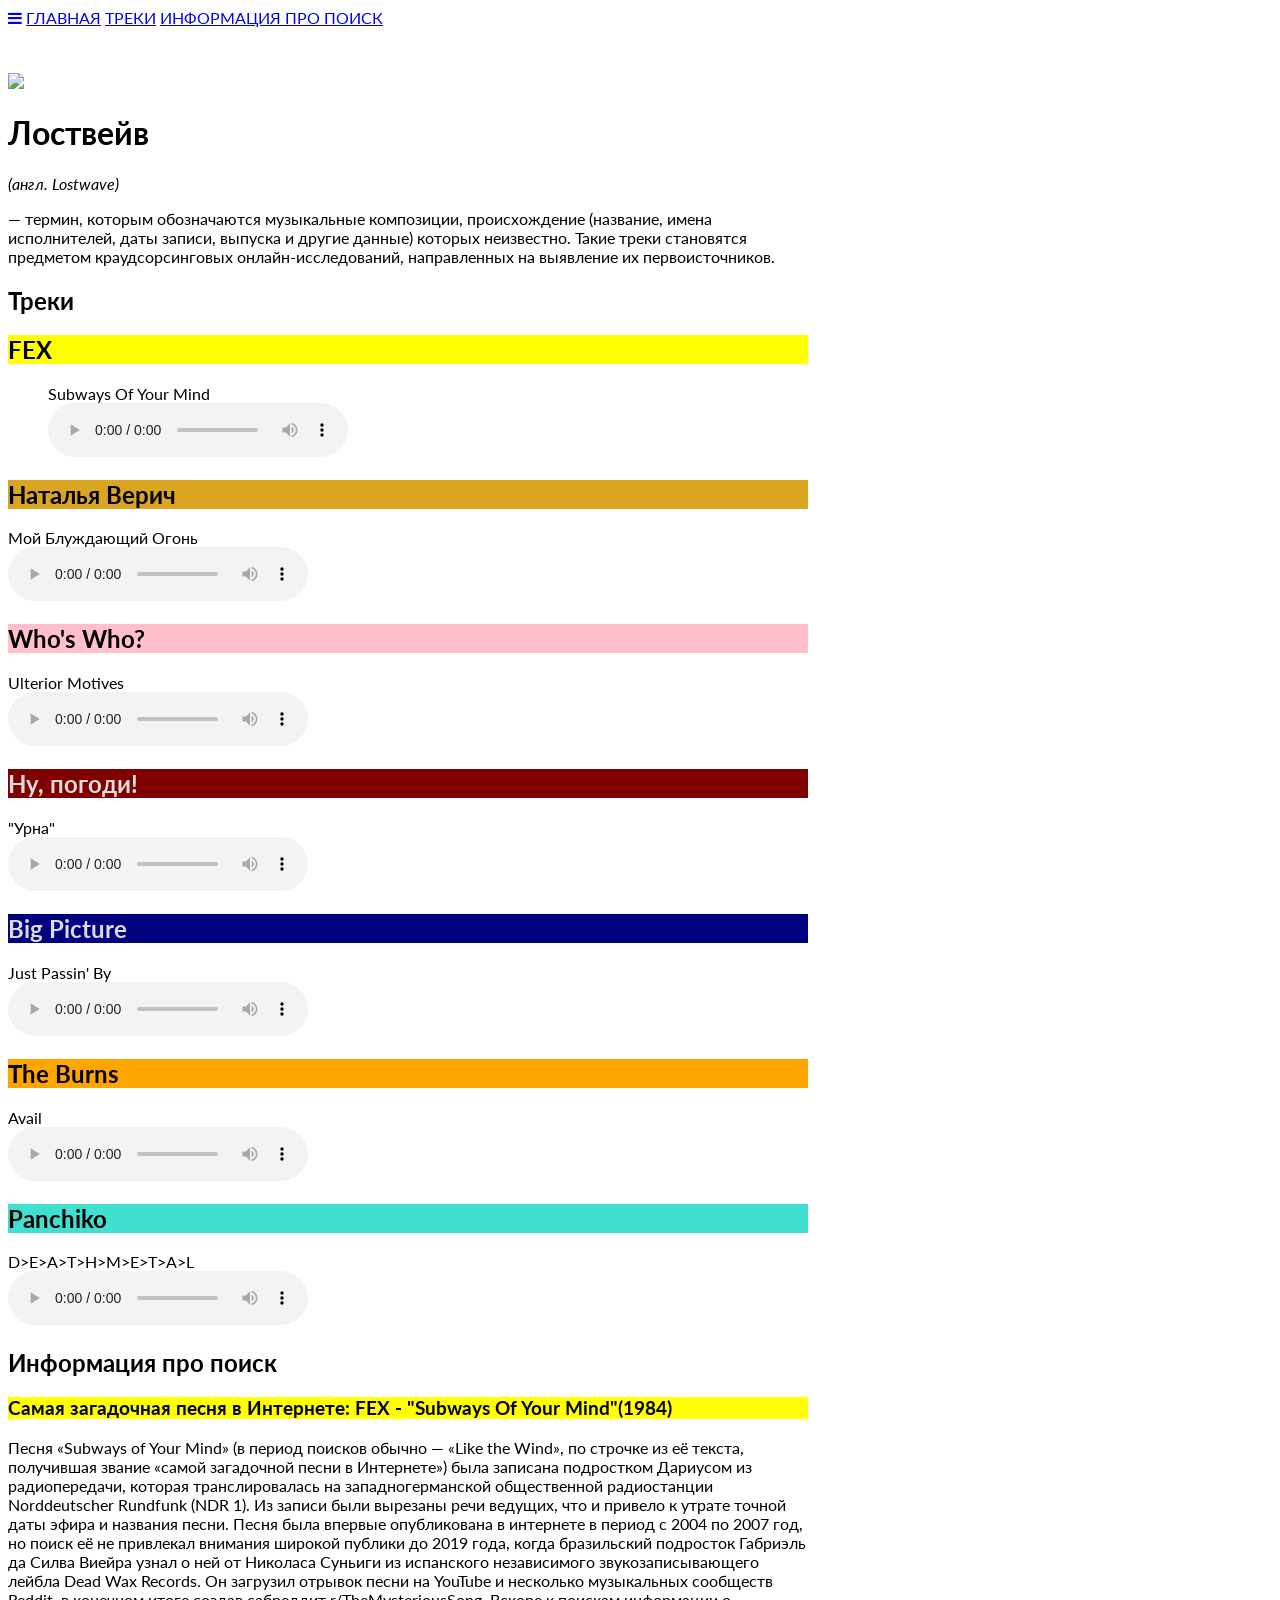
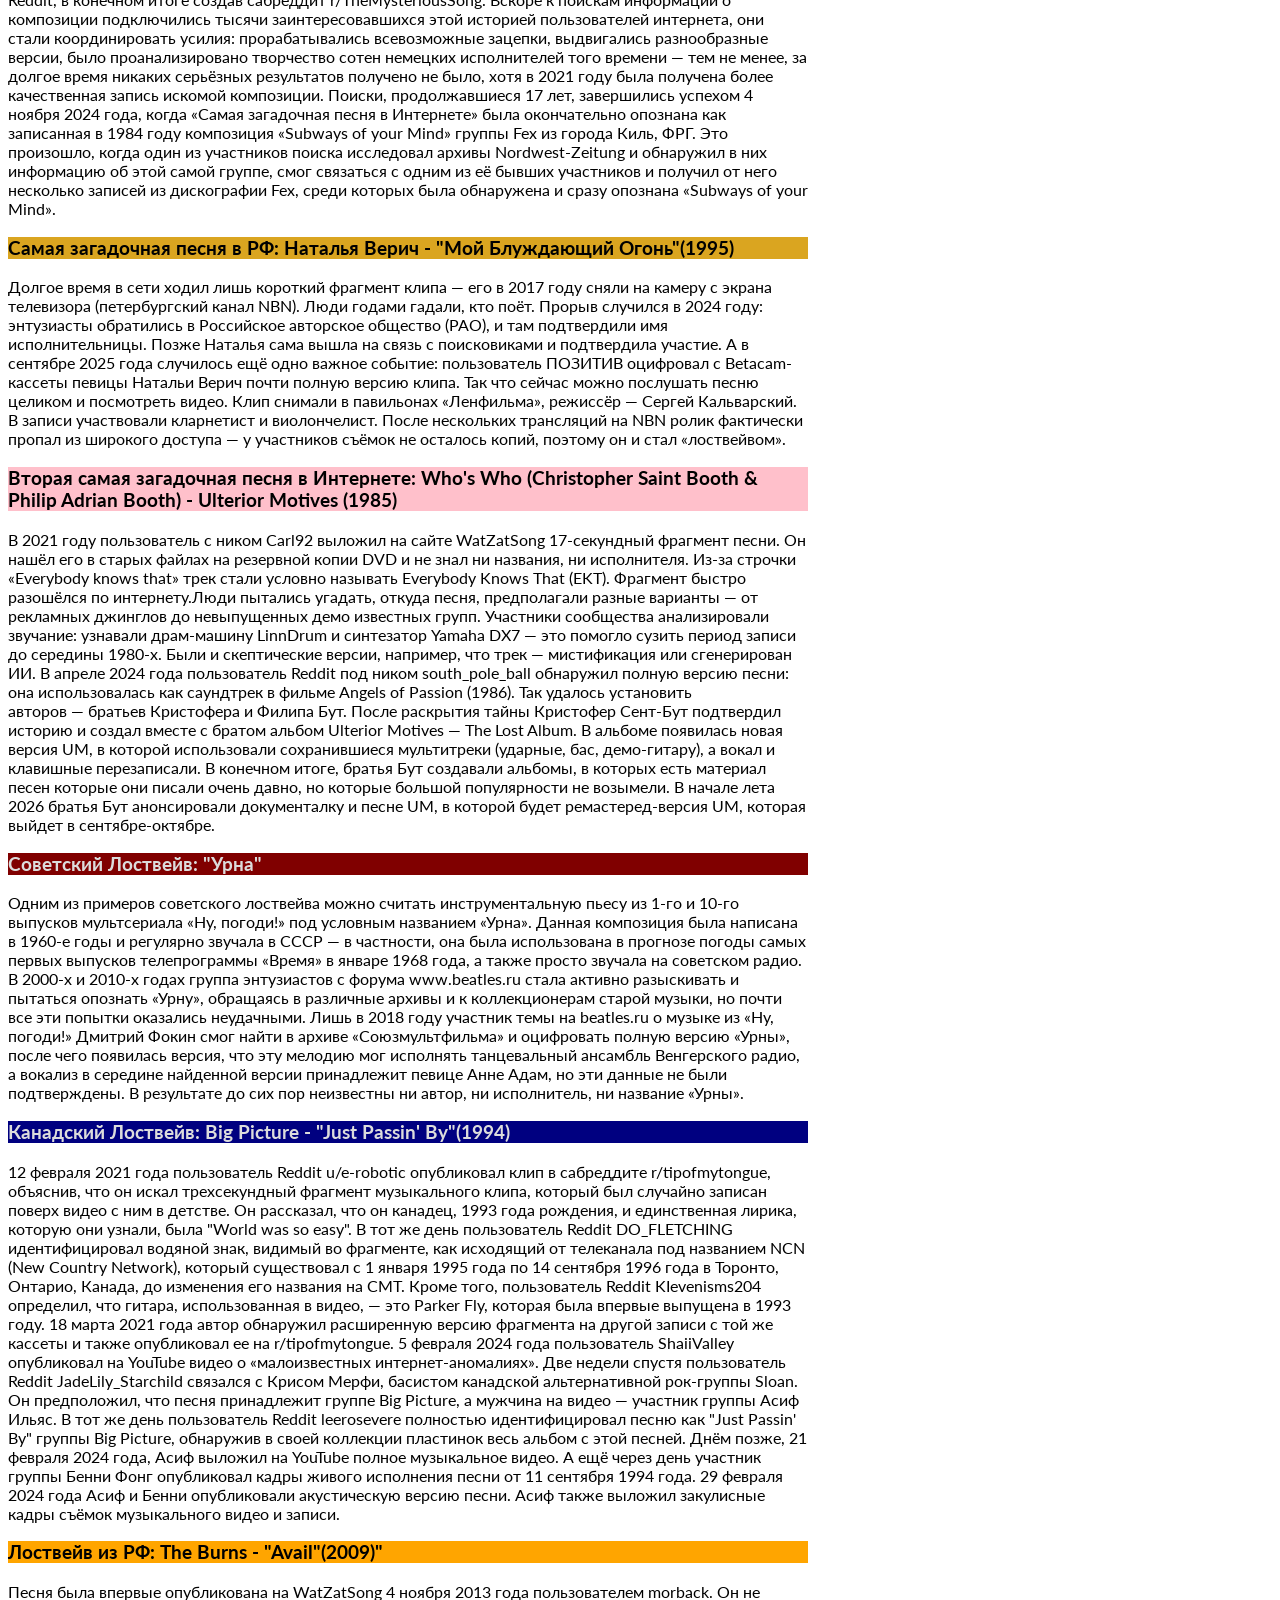
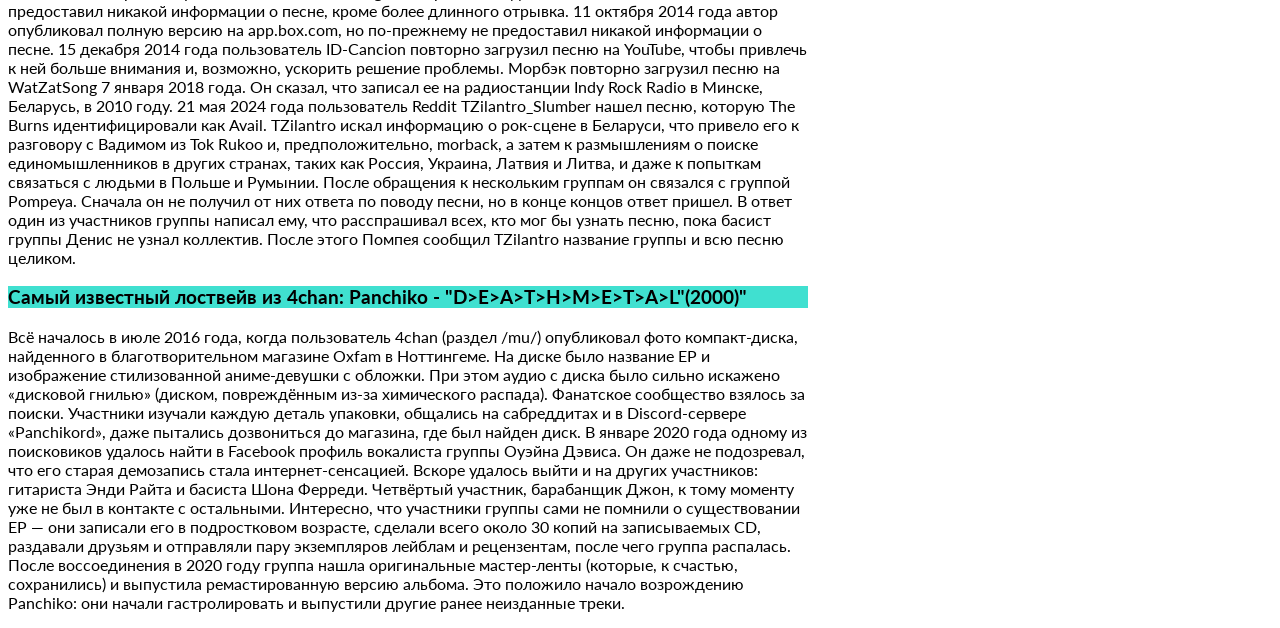
==== index.html @ 4c86cbd4 "add file index.html" ====
<!DOCTYPE html>
<html>

<head>
    <title>Бенд</title>
    <meta charset="UTF-8">
    <meta name="viewport" content="width=device-width, initial-scale=1">
    <meta name="Description" content="Бесплантый шаблон для сайта 'Бенд' — schoolsw3.com">
    <meta name="Keywords"
        content="HTML,CSS,JavaScript,SQL,PHP,jQuery,XML,DOM,Bootstrap,Web,SW3CSS,W3C,Python,веб,учебники,веб-разработка,разработка,тестирование,учебное пособие,программирование,обучение,тренировка,учебник,викторина,примеры,занятия,уроки,справочник,образцы,упражнения,исходники,исходный код,цвет,демо,советы">
    <link rel="stylesheet" href="https://www.schoolsw3.com/sw3css/4/sw3.css">
    <link rel="stylesheet" href="https://fonts.googleapis.com/css?family=Lato">
    <link rel="stylesheet" href="https://cdnjs.cloudflare.com/ajax/libs/font-awesome/4.7.0/css/font-awesome.min.css">


    <style>
        body {
            font-family: "Lato", sans-serif
        }

        .mySlides {
            display: none
        }

          #fex {
            background-color: yellow;
        }

        #nv {
            background-color: goldenrod;
        }

        #wsw {
            background-color: pink;
        }

        #np {
            background-color: maroon;
            color: gainsboro;
        }

        #bp {
            background-color: navy;
            color: gainsboro;
        }

        #tb {
            background-color: orange;
        }

        #panchiko {
            background-color: turquoise;
        }
    </style>
</head>

<body>

    <!-- Навигационная панель -->
    <div class="sw3-top">
        <div class="sw3-bar sw3-black sw3-card">
            <a class="sw3-bar-item sw3-button sw3-padding-large sw3-hide-medium sw3-hide-large sw3-right"
                href="javascript:void(0)" onclick="myFunction()" title="Toggle Navigation Menu"><i
                    class="fa fa-bars"></i></a>
            <a href="#lostwave" class="sw3-bar-item sw3-button sw3-padding-large">ГЛАВНАЯ</a>
            <a href="#tracks" class="sw3-bar-item sw3-button sw3-padding-large sw3-hide-small">ТРЕКИ</a>
            <a href="#famous_examples" class="sw3-bar-item sw3-button sw3-padding-large sw3-hide-small">ИНФОРМАЦИЯ
                ПРО ПОИСК</a>
        </div>
    </div>


    <!-- Содержимое страницы -->
    <div class="sw3-content" style="max-width:2000px;margin-top:46px">

        <!-- Автоматическое Слайд-Шоу -->
        <div class="mySlides sw3-display-container sw3-center">
            <img src="lostwavepic.jpg" style="width:100%">
            <div class="sw3-display-bottommiddle sw3-container sw3-text-white sw3-padding-32 sw3-hide-small">
            </div>
        </div>
        <div class="mySlides sw3-display-container sw3-center">
            <img src="lostwavepic1.png" style="width:100%">
            <div class="sw3-display-bottommiddle sw3-container sw3-text-white sw3-padding-32 sw3-hide-small">
            </div>
        </div>
        <div class="mySlides sw3-display-container sw3-center">
            <img src="lostwavepic2.jpg" style="width:100%">
            <div class="sw3-display-bottommiddle sw3-container sw3-text-white sw3-padding-32 sw3-hide-small">
            </div>
        </div>

        <!-- Раздел БАНД -->
        <div class="sw3-container sw3-content sw3-center sw3-padding-64" style="max-width:800px" id="lostwave">
            <h1 class="sw3-wide">Лоствейв</h1>
            <p class="sw3-opacity"><i>(англ. Lostwave)</i></p>
            <p class="sw3-justify">— термин, которым обозначаются музыкальные композиции, происхождение (название,
                имена исполнителей, даты записи, выпуска и другие данные) которых неизвестно. Такие треки становятся
                предметом краудсорсинговых онлайн-исследований, направленных на выявление их первоисточников.</p>


            <h2 id="tracks">Треки</h2>
            <h2 id="fex">FEX</h2>

            <figure>
                <figcaption>Subways Of Your Mind</figcaption>
                <audio controls src="Fex_Subways_Of_Your_Mind.mp3"></audio>
            </figure>

            <h2 id="nv">Наталья Верич</h2>

            <figure2>
                <figcaption>Мой Блуждающий Огонь</figcaption>
                <audio controls src="nataliya_verich_mbo.mp3"></audio>
            </figure2>

            <h2 id="wsw">Who's Who?</h2>


            <figure5>
                <figcaption>Ulterior Motives</figcaption>
                <audio controls src="wsw_ulterior_motives.mp3"></audio>
            </figure5>

            <h2 id="np">Ну, погоди!</h2>

            <figure5>
                <figcaption>"Урна"</figcaption>
                <audio controls src="urna_nu_pugodi.mp3"></audio>
            </figure5>

            <h2 id="bp">Big Picture</h2>

            <figure5>
                <figcaption>Just Passin' By</figcaption>
                <audio controls src="big_picture_just_passin_by.mp3"></audio>
            </figure5>

            <h2 id="tb">The Burns</h2>

            <figure5>
                <figcaption>Avail</figcaption>
                <audio controls src="the_burns_avail.mp3"></audio>
            </figure5>

            <h2 id="panchiko">Panchiko</h2>

            <figure5>
                <figcaption>D>E>A>T>H>M>E>T>A>L</figcaption>
                <audio controls src="panchiko_deathmetal.mp3"></audio>
            </figure5>


            <h2 id="famous_examples">Информация про поиск</h2>
            <h3 id="fex">Самая загадочная песня в Интернете: FEX - "Subways Of Your Mind"(1984)</h3>
            <p>Песня «Subways of Your Mind» (в период поисков обычно — «Like the Wind», по строчке из её текста,
                получившая звание «самой загадочной песни в Интернете») была записана подростком Дариусом из
                радиопередачи, которая транслировалась на западногерманской общественной радиостанции Norddeutscher
                Rundfunk (NDR 1). Из записи были вырезаны речи ведущих, что и привело к утрате точной даты эфира и
                названия
                песни.

                Песня была впервые опубликована в интернете в период с 2004 по 2007 год, но поиск её не привлекал
                внимания
                широкой публики до 2019 года, когда бразильский подросток Габриэль да Силва Виейра узнал о ней от
                Николаса
                Суньиги из испанского независимого звукозаписывающего лейбла Dead Wax Records. Он загрузил отрывок песни
                на
                YouTube и несколько музыкальных сообществ Reddit, в конечном итоге создав сабреддит r/TheMysteriousSong.
                Вскоре к поискам информации о композиции подключились тысячи заинтересовавшихся этой историей
                пользователей
                интернета, они стали координировать усилия: прорабатывались всевозможные зацепки, выдвигались
                разнообразные
                версии, было проанализировано творчество сотен немецких исполнителей того времени — тем не менее, за
                долгое
                время никаких серьёзных результатов получено не было, хотя в 2021 году была получена более качественная
                запись искомой композиции.

                Поиски, продолжавшиеся 17 лет, завершились успехом 4 ноября 2024 года, когда «Самая загадочная песня в
                Интернете» была окончательно опознана как записанная в 1984 году композиция «Subways of your Mind»
                группы
                Fex из города Киль, ФРГ. Это произошло, когда один из участников поиска исследовал архивы
                Nordwest-Zeitung и обнаружил в них информацию об этой самой группе, смог связаться с одним из её бывших
                участников и получил от него несколько записей из дискографии Fex, среди которых была обнаружена и сразу
                опознана «Subways of your Mind».</p>

            <h3 id="nv">Самая загадочная песня в РФ: Наталья Верич - "Мой Блуждающий Огонь"(1995)</h3>
            <p>Долгое время в сети ходил лишь короткий фрагмент клипа — его в 2017 году сняли на камеру с экрана
                телевизора
                (петербургский канал NBN). Люди годами гадали, кто поёт. Прорыв случился в 2024 году: энтузиасты
                обратились
                в Российское авторское общество (РАО), и там подтвердили имя исполнительницы. Позже Наталья сама вышла
                на
                связь с поисковиками и подтвердила участие.

                А в сентябре 2025 года случилось ещё одно важное событие: пользователь ПОЗИТИВ оцифровал с
                Betacam-кассеты
                певицы Натальи Верич почти
                полную версию клипа. Так что сейчас можно послушать песню целиком и посмотреть видео.

                Клип снимали в павильонах «Ленфильма», режиссёр — Сергей Кальварский. В записи участвовали кларнетист и
                виолончелист. После нескольких трансляций на NBN ролик фактически пропал из широкого доступа — у
                участников
                съёмок не осталось копий, поэтому он и стал «лоствейвом».</p>

            <h3 id="wsw">Вторая самая загадочная песня в Интернете: Who's Who (Christopher Saint Booth & Philip
                Adrian
                Booth) - Ulterior Motives (1985)</h3>
            <p> В 2021 году пользователь с ником Carl92 выложил на сайте WatZatSong 17‑секундный фрагмент песни. Он
                нашёл
                его в старых файлах на резервной копии DVD и не знал ни названия, ни исполнителя. Из‑за строчки
                «Everybody
                knows that» трек стали условно называть Everybody Knows That (EKT).
                Фрагмент быстро разошёлся по интернету.Люди пытались угадать, откуда песня, предполагали разные
                варианты — от рекламных джинглов до невыпущенных демо известных групп.
                Участники сообщества анализировали звучание: узнавали драм‑машину LinnDrum и синтезатор Yamaha DX7 — это
                помогло сузить период записи до середины 1980‑х. Были и скептические версии, например, что
                трек — мистификация или сгенерирован ИИ.
                В апреле 2024 года пользователь Reddit под ником south_pole_ball обнаружил полную версию песни: она
                использовалась как саундтрек в фильме Angels of Passion (1986). Так удалось установить
                авторов — братьев Кристофера и Филипа Бут.
                После раскрытия тайны Кристофер Сент‑Бут подтвердил историю и создал вместе с братом альбом Ulterior
                Motives — The Lost Album. В альбоме появилась новая версия UM, в которой использовали сохранившиеся
                мультитреки (ударные, бас, демо‑гитару),
                а вокал и клавишные перезаписали.
                В конечном итоге, братья Бут создавали альбомы, в которых есть материал песен которые они писали очень
                давно, но которые большой популярности не возымели.
                В начале лета 2026 братья Бут анонсировали документалку и песне UM, в которой будет ремастеред-версия
                UM,
                которая выйдет в сентябре-октябре.</p>

            <h3 id="np">Советский Лоствейв: "Урна"</h3>
            <p>Одним из примеров советского лоствейва можно считать инструментальную пьесу из 1-го и 10-го выпусков
                мультсериала «Ну, погоди!» под условным названием «Урна».

                Данная композиция была написана в 1960-е годы и регулярно звучала в СССР — в частности, она была
                использована в прогнозе погоды самых первых выпусков телепрограммы «Время» в январе 1968 года, а также
                просто звучала на советском радио. В 2000-х и 2010-х годах группа энтузиастов с форума www.beatles.ru
                стала
                активно разыскивать и пытаться опознать «Урну», обращаясь в различные архивы и к коллекционерам старой
                музыки, но почти все эти попытки оказались неудачными.

                Лишь в 2018 году участник темы на beatles.ru о музыке из «Ну, погоди!» Дмитрий Фокин смог найти в архиве
                «Союзмультфильма» и оцифровать полную версию «Урны», после чего появилась версия, что эту мелодию мог
                исполнять танцевальный ансамбль Венгерского радио, а вокализ в середине найденной версии принадлежит
                певице
                Анне Адам, но эти данные не были подтверждены. В результате до сих пор неизвестны ни автор, ни
                исполнитель,
                ни название «Урны».</p>

            <h3 id="bp">Канадский Лоствейв: Big Picture - "Just Passin' By"(1994)</h3>
            <p>12 февраля 2021 года пользователь Reddit u/e-robotic опубликовал клип в сабреддите r/tipofmytongue,
                объяснив, что он искал трехсекундный фрагмент музыкального клипа, который был случайно записан поверх
                видео
                с ним в детстве. Он рассказал, что он канадец, 1993 года рождения, и единственная лирика, которую они
                узнали, была "World was so easy".

                В тот же день пользователь Reddit DO_FLETCHING идентифицировал водяной знак, видимый во фрагменте, как
                исходящий от телеканала под названием NCN (New Country Network), который существовал с 1 января 1995
                года по
                14 сентября 1996 года в Торонто, Онтарио, Канада, до изменения его названия на CMT.

                Кроме того, пользователь Reddit KIevenisms204 определил, что гитара, использованная в видео, — это
                Parker
                Fly, которая была впервые выпущена в 1993 году.

                18 марта 2021 года автор обнаружил расширенную версию фрагмента на другой записи с той же кассеты и
                также
                опубликовал ее на r/tipofmytongue.

                5 февраля 2024 года пользователь ShaiiValley опубликовал на YouTube видео о «малоизвестных
                интернет-аномалиях». Две недели спустя пользователь Reddit JadeLily_Starchild связался с Крисом Мерфи,
                басистом канадской альтернативной рок-группы Sloan. Он предположил, что песня принадлежит группе Big
                Picture, а мужчина на видео — участник группы Асиф Ильяс.

                В тот же день пользователь Reddit leerosevere полностью идентифицировал песню как "Just Passin' By"
                группы
                Big Picture, обнаружив в своей коллекции пластинок весь альбом с этой песней.

                Днём позже, 21 февраля 2024 года, Асиф выложил на YouTube полное музыкальное видео. А ещё через день
                участник группы Бенни Фонг опубликовал кадры живого исполнения песни от 11 сентября 1994 года.

                29 февраля 2024 года Асиф и Бенни опубликовали акустическую версию песни. Асиф также выложил закулисные
                кадры съёмок музыкального видео и записи.</p>

            <h3 id="tb">Лоствейв из РФ: The Burns - "Avail"(2009)"</h3>
            <p>Песня была впервые опубликована на WatZatSong 4 ноября 2013 года пользователем morback. Он не предоставил
                никакой информации о песне, кроме более длинного отрывка.

                11 октября 2014 года автор опубликовал полную версию на app.box.com, но по-прежнему не предоставил
                никакой
                информации о песне.

                15 декабря 2014 года пользователь ID-Cancion повторно загрузил песню на YouTube, чтобы привлечь к ней
                больше
                внимания и, возможно, ускорить решение проблемы.

                Морбэк повторно загрузил песню на WatZatSong 7 января 2018 года. Он сказал, что записал ее на
                радиостанции
                Indy Rock Radio в Минске, Беларусь, в 2010 году.

                21 мая 2024 года пользователь Reddit TZilantro_Slumber нашел песню, которую The Burns идентифицировали
                как
                Avail. TZilantro искал информацию о рок-сцене в Беларуси, что привело его к разговору с Вадимом из Tok
                Rukoo
                и, предположительно, morback, а затем к размышлениям о поиске единомышленников в других странах, таких
                как
                Россия, Украина, Латвия и Литва, и даже к попыткам связаться с людьми в Польше и Румынии.

                После обращения к нескольким группам он связался с группой Pompeya. Сначала он не получил от них ответа
                по
                поводу песни, но в конце концов ответ пришел. В ответ один из участников группы написал ему, что
                расспрашивал всех, кто мог бы узнать песню, пока басист группы Денис не узнал коллектив. После этого
                Помпея
                сообщил TZilantro название группы и всю песню целиком.</p>

            <h3 id="panchiko">Самый известный лоствейв из 4chan: Panchiko - "D>E>A>T>H>M>E>T>A>L"(2000)"</h3>
            <p>Всё началось в июле 2016 года, когда пользователь 4chan (раздел /mu/) опубликовал фото компакт-диска,
                найденного в благотворительном магазине Oxfam в Ноттингеме. На диске было название EP и изображение
                стилизованной аниме-девушки с обложки. При этом аудио с диска было сильно искажено «дисковой гнилью»
                (диском, повреждённым из-за химического распада).

                Фанатское сообщество взялось за поиски. Участники изучали каждую деталь упаковки, общались на
                сабреддитах и
                в Discord-сервере «Panchikord», даже пытались дозвониться до магазина, где был найден диск.

                В январе 2020 года одному из поисковиков удалось найти в Facebook профиль вокалиста группы Оуэйна
                Дэвиса. Он
                даже не подозревал, что его старая демозапись стала интернет-сенсацией. Вскоре удалось выйти и на других
                участников: гитариста Энди Райта и басиста Шона Ферреди. Четвёртый участник, барабанщик Джон, к тому
                моменту
                уже не был в контакте с остальными.

                Интересно, что участники группы сами не помнили о существовании EP — они записали его в подростковом
                возрасте, сделали всего около 30 копий на записываемых CD, раздавали друзьям и отправляли пару
                экземпляров
                лейблам и рецензентам, после чего группа распалась.

                После воссоединения в 2020 году группа нашла оригинальные мастер-ленты (которые, к счастью, сохранились)
                и
                выпустила ремастированную версию альбома. Это положило начало возрождению Panchiko: они начали
                гастролировать и выпустили другие ранее неизданные треки.
            </p>
        </div>
    </div>

    <script>
        // Автоматическое слайд-шоу - изменение изображения каждые 4 секунды
        var myIndex = 0;
        carousel();

        function carousel() {
            var i;
            var x = document.getElementsByClassName("mySlides");
            for (i = 0; i < x.length; i++) {
                x[i].style.display = "none";
            }
            myIndex++;
            if (myIndex > x.length) { myIndex = 1 }
            x[myIndex - 1].style.display = "block";
            setTimeout(carousel, 4000);
        }

        // Используется для переключения меню на маленьких экранах при нажатии на кнопку меню
        function myFunction() {
            var x = document.getElementById("navDemo");
            if (x.className.indexOf("sw3-show") == -1) {
                x.className += " sw3-show";
            } else {
                x.className = x.className.replace(" sw3-show", "");
            }
        }

        // Когда пользователь нажимает в любом месте за пределами модального, закройте его
        var modal = document.getElementById('ticketModal');
        window.onclick = function (event) {
            if (event.target == modal) {
                modal.style.display = "none";
            }
        }

    </script>

</body>

</html>
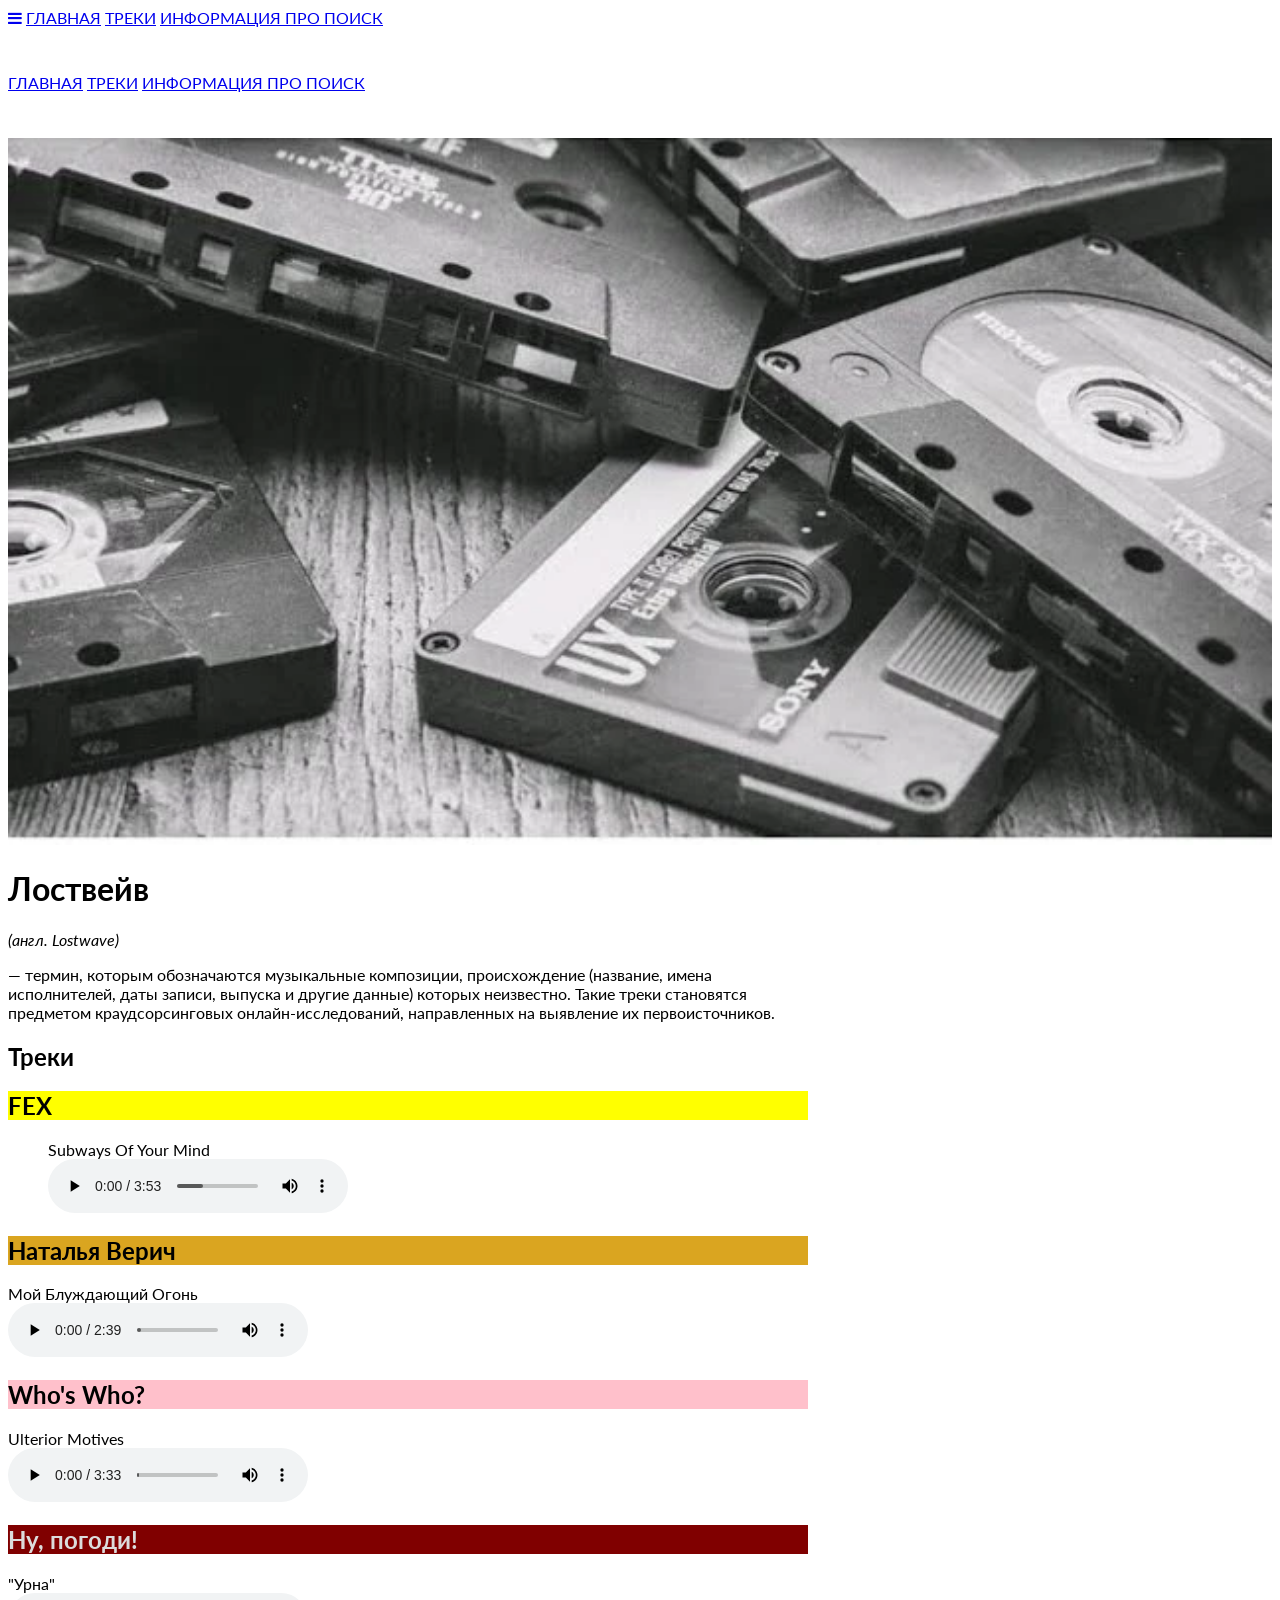
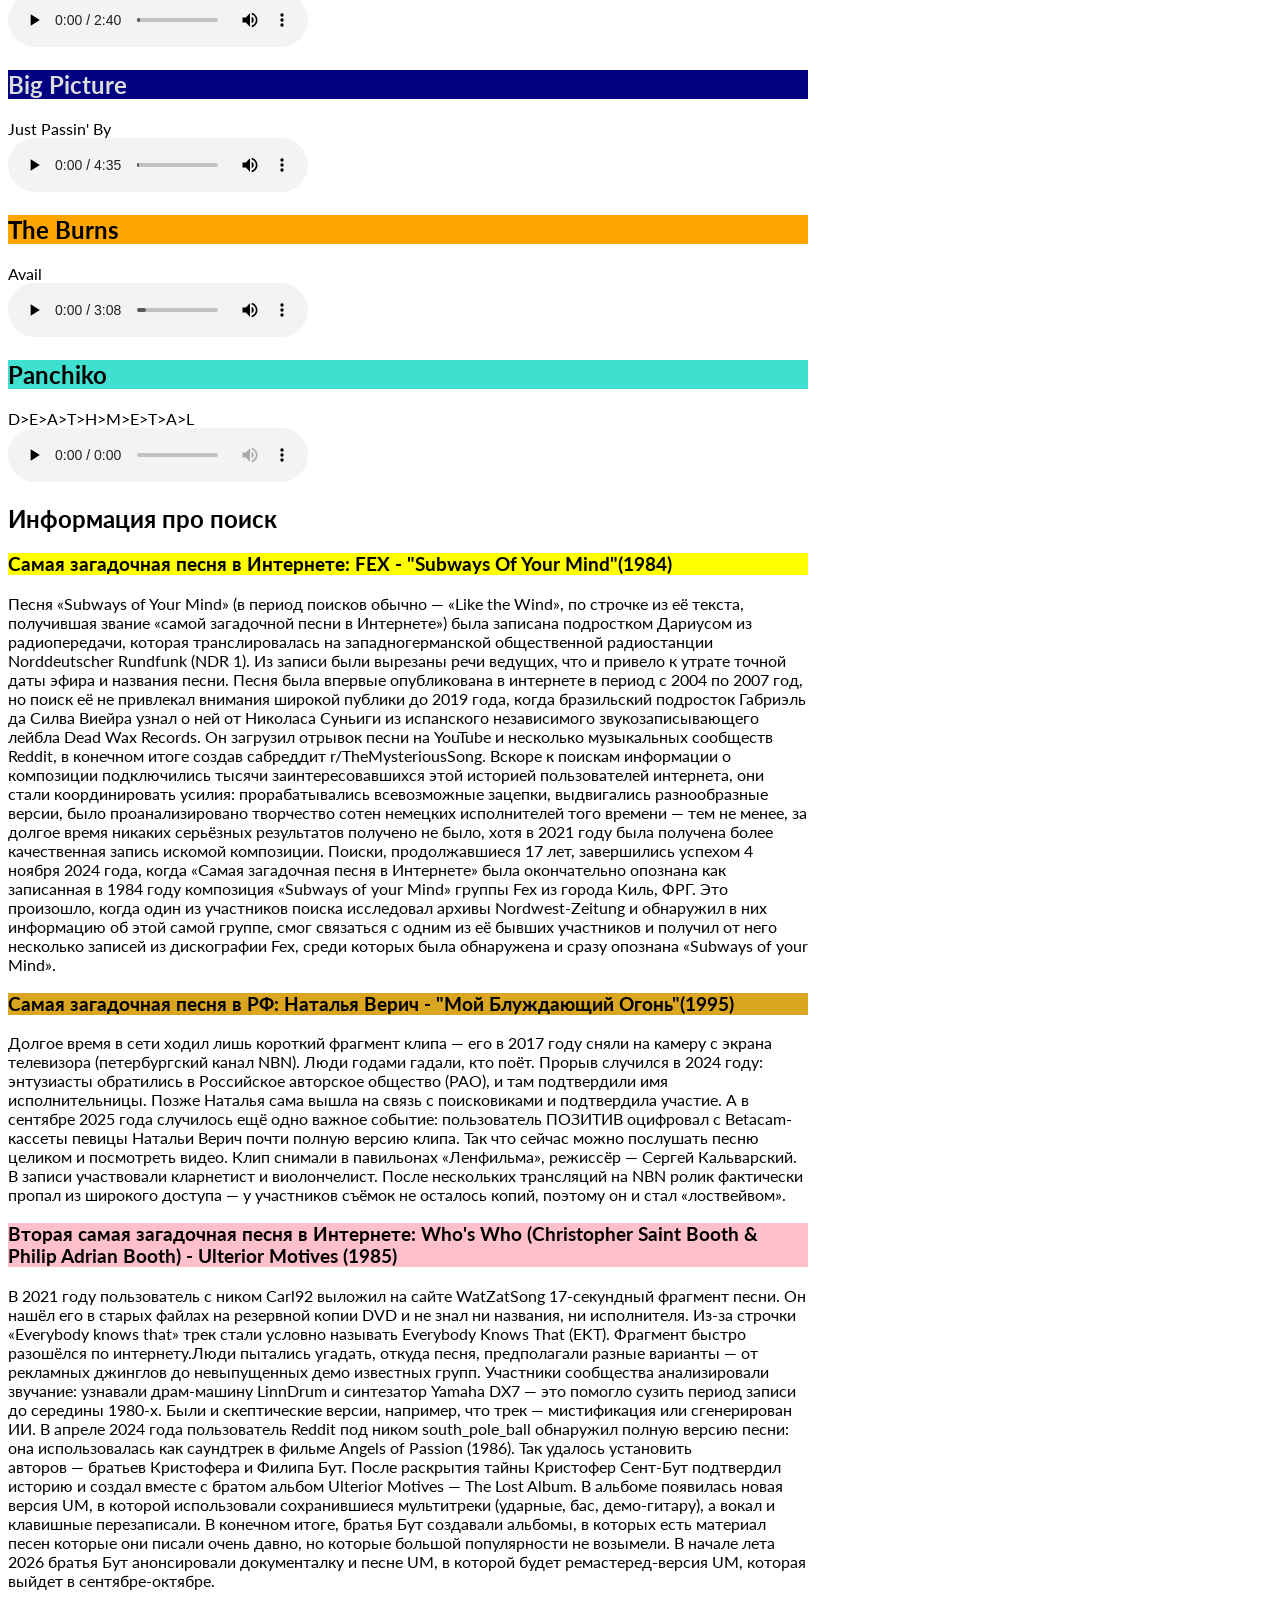
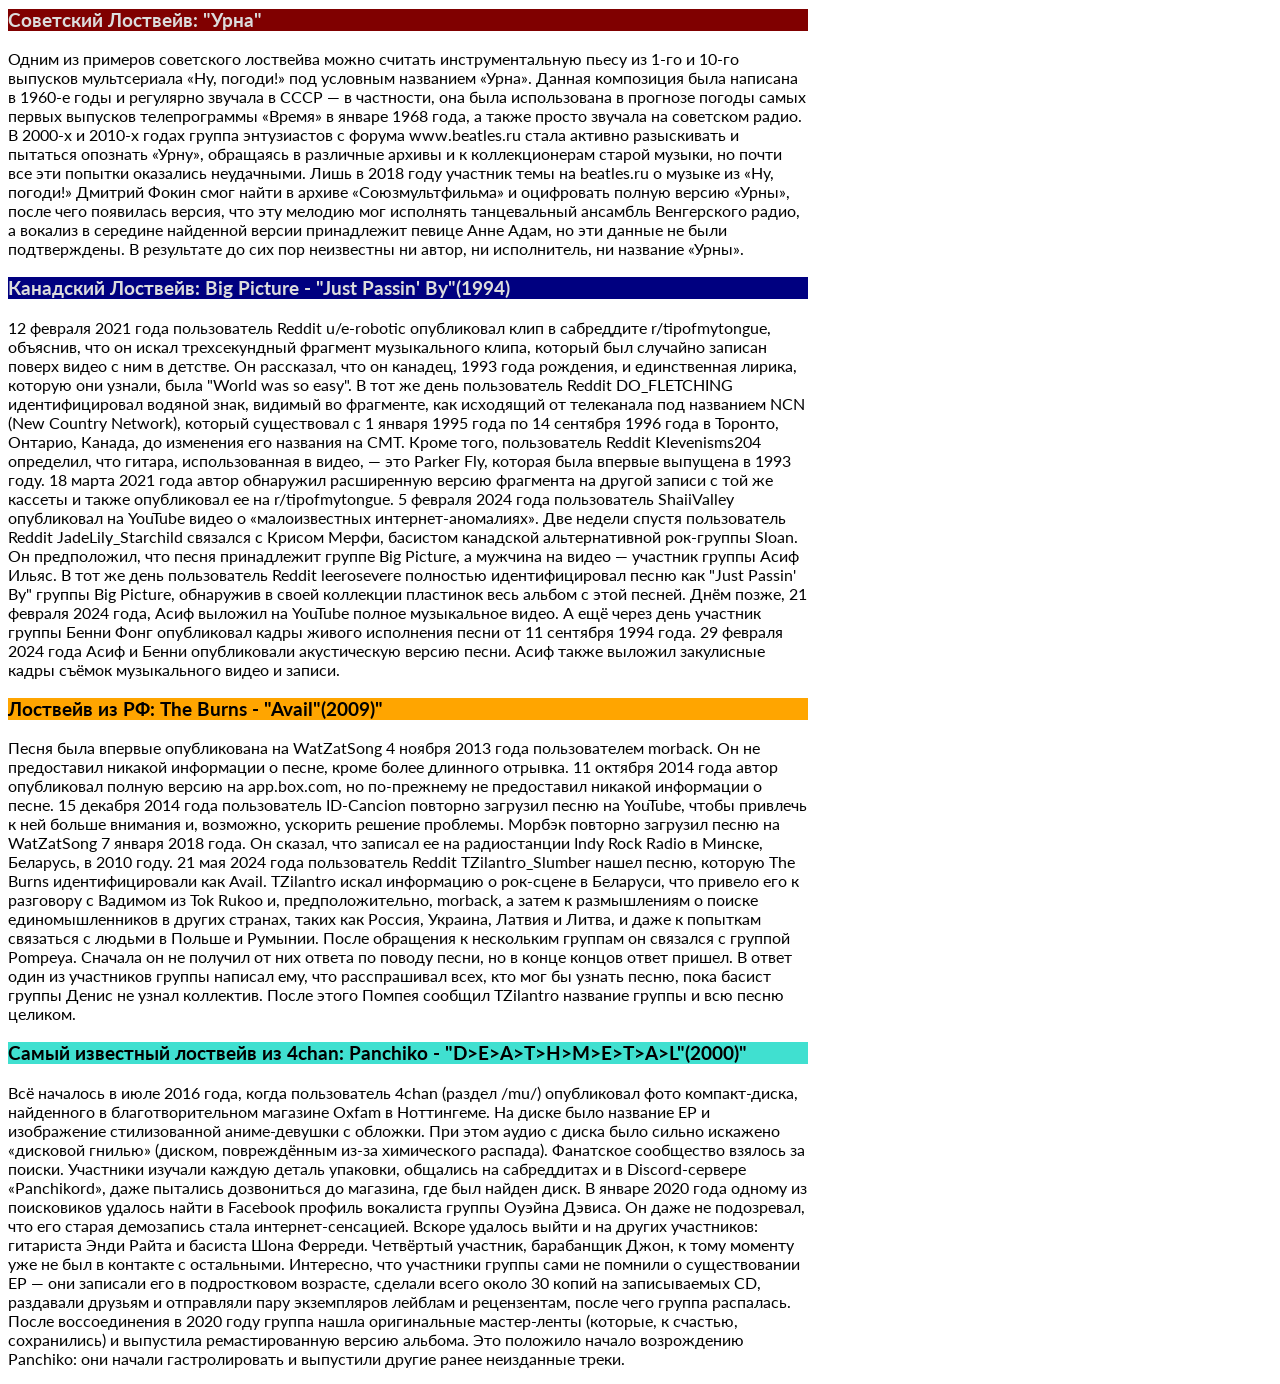
==== commit ffabc352: "splitted in directory" ====
--- a/index.html
+++ b/index.html
@@ -2,10 +2,10 @@
 <html>
 
 <head>
-    <title>Бенд</title>
+    <title>Лоствейв</title>
     <meta charset="UTF-8">
     <meta name="viewport" content="width=device-width, initial-scale=1">
-    <meta name="Description" content="Бесплантый шаблон для сайта 'Бенд' — schoolsw3.com">
+    <meta name="Description" content="Небольшой сайт с известными примерами lostwave">
     <meta name="Keywords"
         content="HTML,CSS,JavaScript,SQL,PHP,jQuery,XML,DOM,Bootstrap,Web,SW3CSS,W3C,Python,веб,учебники,веб-разработка,разработка,тестирование,учебное пособие,программирование,обучение,тренировка,учебник,викторина,примеры,занятия,уроки,справочник,образцы,упражнения,исходники,исходный код,цвет,демо,советы">
     <link rel="stylesheet" href="https://www.schoolsw3.com/sw3css/4/sw3.css">
@@ -22,7 +22,7 @@
             display: none
         }
 
-          #fex {
+        #fex {
             background-color: yellow;
         }
 
@@ -69,23 +69,31 @@
         </div>
     </div>
 
+    <div id="navDemo" class="sw3-bar-block sw3-black sw3-hide sw3-hide-large sw3-hide-medium sw3-top"
+        style="margin-top:46px">
+        <a href="#lostwave" class="sw3-bar-item sw3-button sw3-padding-large" onclick="myFunction()">ГЛАВНАЯ</a>
+        <a href="#tracks" class="sw3-bar-item sw3-button sw3-padding-large" onclick="myFunction()">ТРЕКИ</a>
+        <a href="#famous_examples" class="sw3-bar-item sw3-button sw3-padding-large" onclick="myFunction()">ИНФОРМАЦИЯ
+            ПРО ПОИСК</a>
+    </div>
+
 
     <!-- Содержимое страницы -->
     <div class="sw3-content" style="max-width:2000px;margin-top:46px">
 
         <!-- Автоматическое Слайд-Шоу -->
         <div class="mySlides sw3-display-container sw3-center">
-            <img src="lostwavepic.jpg" style="width:100%">
+            <img src="pics/lostwavepic.jpg" style="width:100%">
             <div class="sw3-display-bottommiddle sw3-container sw3-text-white sw3-padding-32 sw3-hide-small">
             </div>
         </div>
         <div class="mySlides sw3-display-container sw3-center">
-            <img src="lostwavepic1.png" style="width:100%">
+            <img src="pics/lostwavepic1.png" style="width:100%">
             <div class="sw3-display-bottommiddle sw3-container sw3-text-white sw3-padding-32 sw3-hide-small">
             </div>
         </div>
         <div class="mySlides sw3-display-container sw3-center">
-            <img src="lostwavepic2.jpg" style="width:100%">
+            <img src="pics/lostwavepic2.jpg" style="width:100%">
             <div class="sw3-display-bottommiddle sw3-container sw3-text-white sw3-padding-32 sw3-hide-small">
             </div>
         </div>
@@ -104,14 +112,14 @@
 
             <figure>
                 <figcaption>Subways Of Your Mind</figcaption>
-                <audio controls src="Fex_Subways_Of_Your_Mind.mp3"></audio>
+                <audio controls src="tracks/Fex_Subways_Of_Your_Mind.mp3"></audio>
             </figure>
 
             <h2 id="nv">Наталья Верич</h2>
 
             <figure2>
                 <figcaption>Мой Блуждающий Огонь</figcaption>
-                <audio controls src="nataliya_verich_mbo.mp3"></audio>
+                <audio controls src="tracks/nataliya_verich_mbo.mp3"></audio>
             </figure2>
 
             <h2 id="wsw">Who's Who?</h2>
@@ -119,35 +127,35 @@
 
             <figure5>
                 <figcaption>Ulterior Motives</figcaption>
-                <audio controls src="wsw_ulterior_motives.mp3"></audio>
+                <audio controls src="tracks/wsw_ulterior_motives.mp3"></audio>
             </figure5>
 
             <h2 id="np">Ну, погоди!</h2>
 
             <figure5>
                 <figcaption>"Урна"</figcaption>
-                <audio controls src="urna_nu_pugodi.mp3"></audio>
+                <audio controls src="tracks/urna_nu_pugodi.mp3"></audio>
             </figure5>
 
             <h2 id="bp">Big Picture</h2>
 
             <figure5>
                 <figcaption>Just Passin' By</figcaption>
-                <audio controls src="big_picture_just_passin_by.mp3"></audio>
+                <audio controls src="tracks/big_picture_just_passin_by.mp3"></audio>
             </figure5>
 
             <h2 id="tb">The Burns</h2>
 
             <figure5>
                 <figcaption>Avail</figcaption>
-                <audio controls src="the_burns_avail.mp3"></audio>
+                <audio controls src="tracks/the_burns_avail.mp3"></audio>
             </figure5>
 
             <h2 id="panchiko">Panchiko</h2>
 
             <figure5>
                 <figcaption>D>E>A>T>H>M>E>T>A>L</figcaption>
-                <audio controls src="panchiko_deathmetal.mp3"></audio>
+                <audio controls src="tracks/panchiko_deathmetal.mp3"></audio>
             </figure5>
 
 
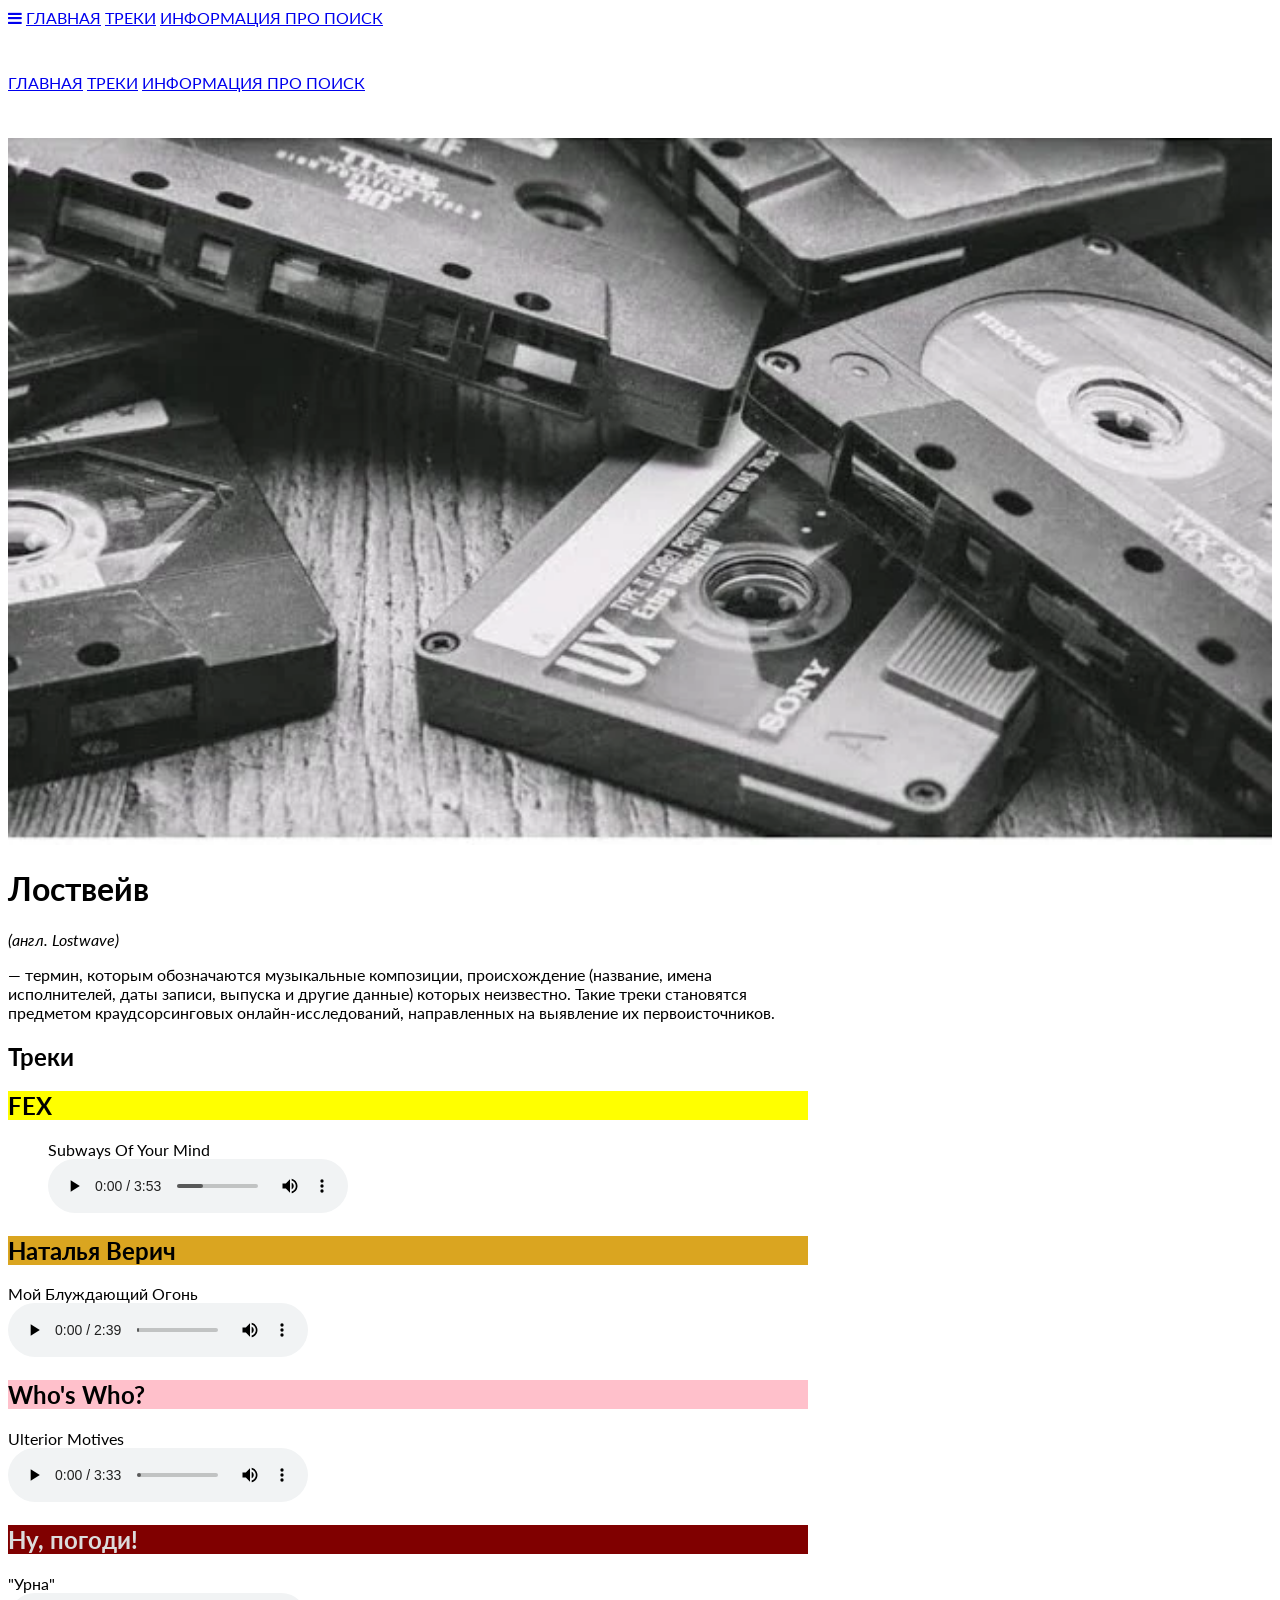
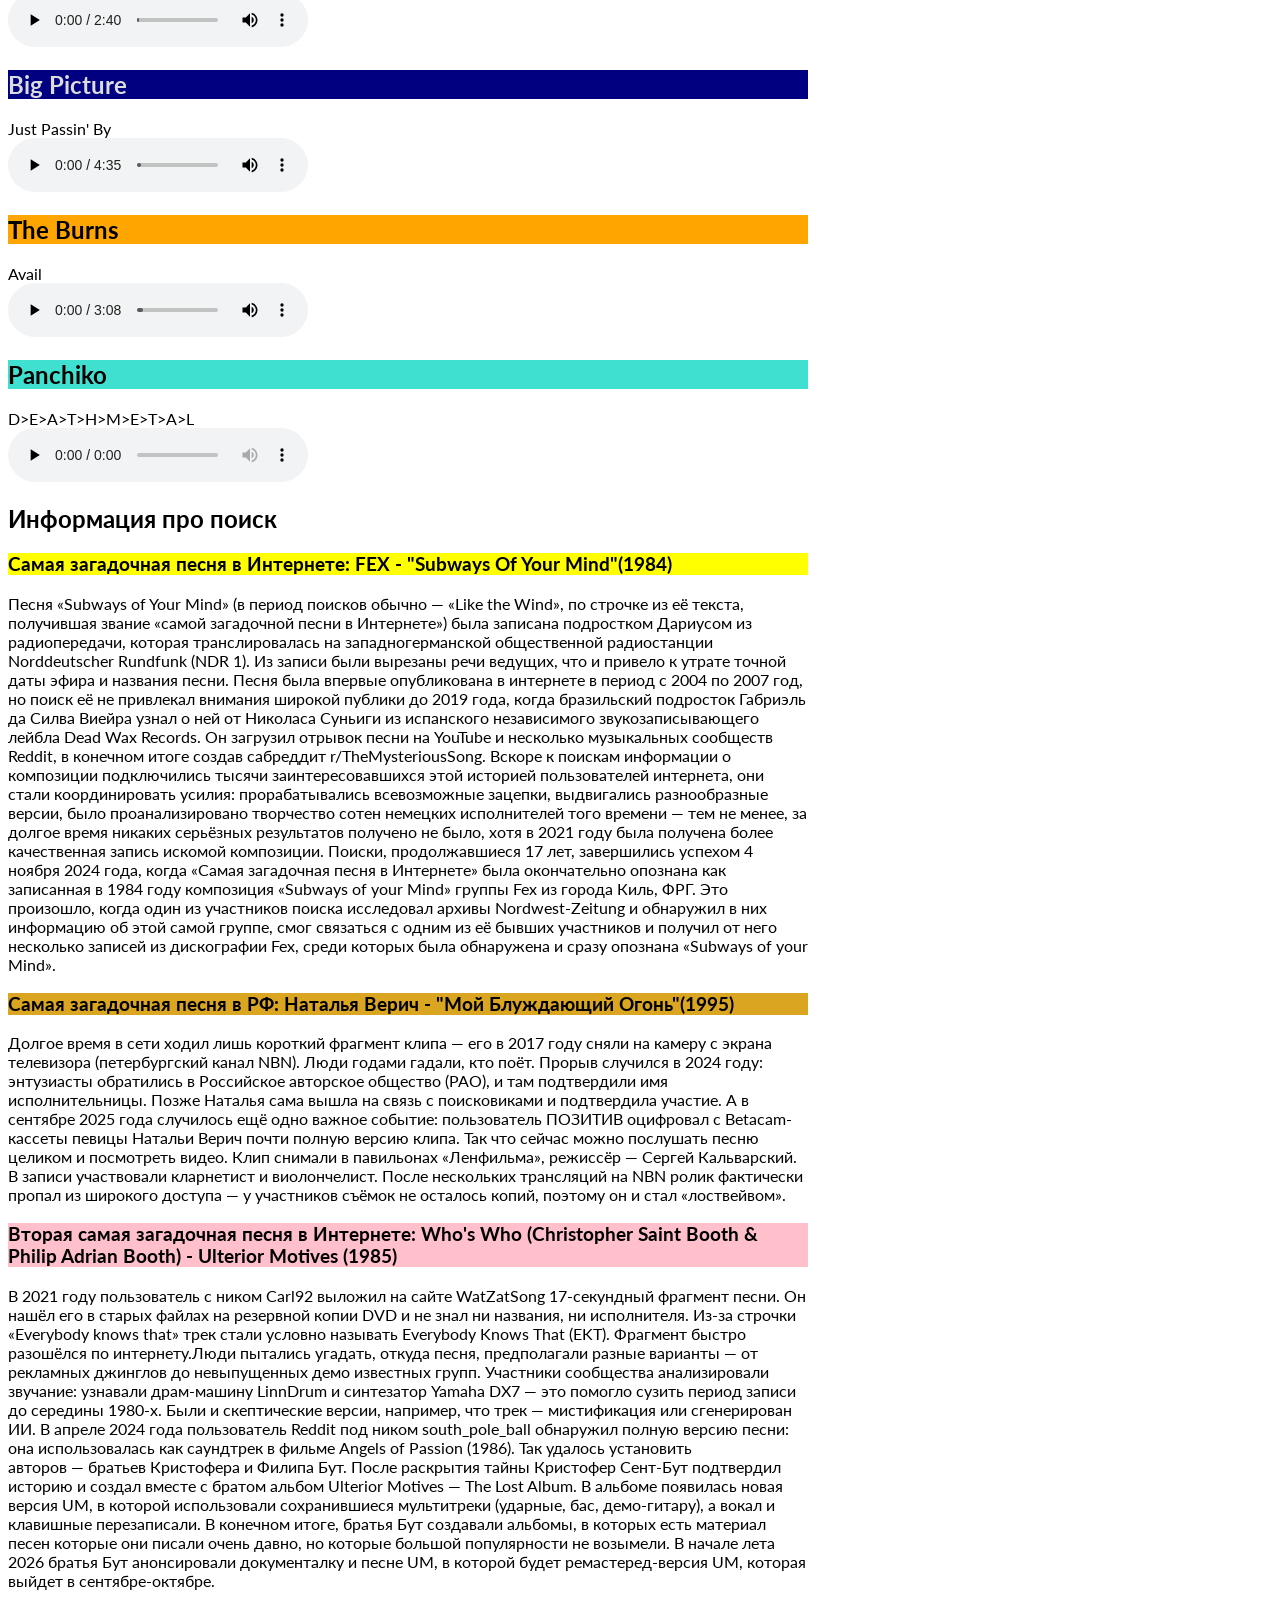
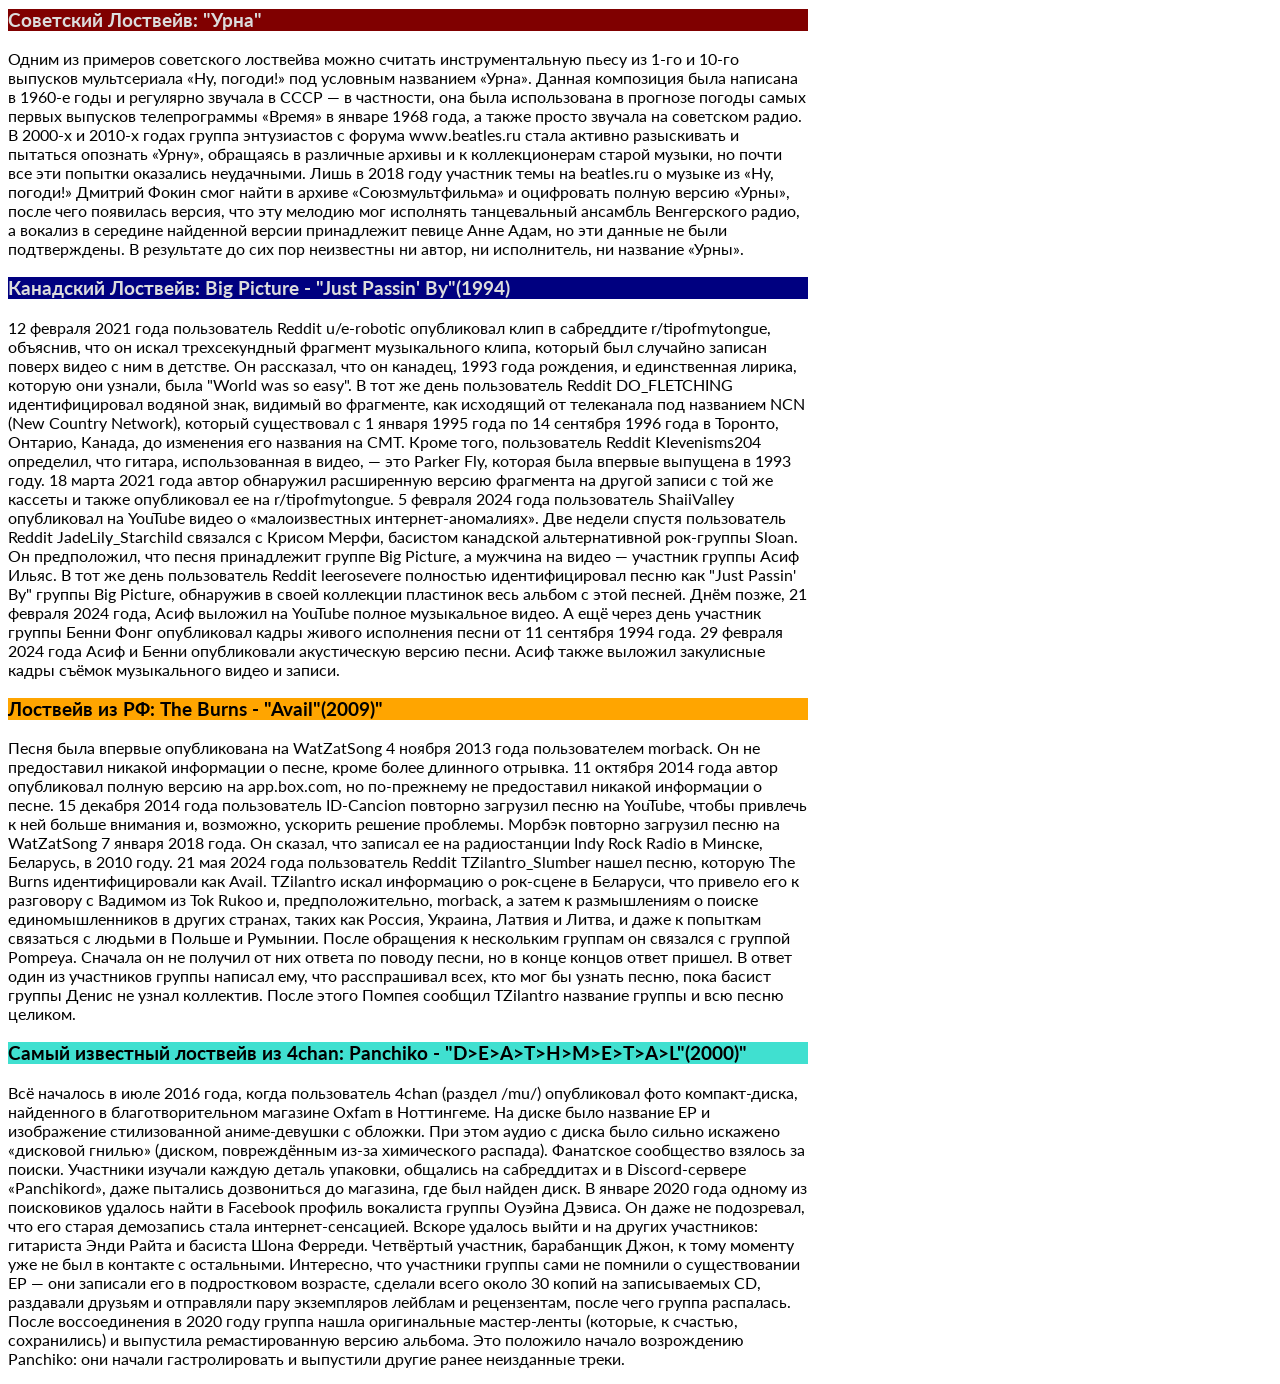
==== commit 16aa7a95: "update index.html" ====
--- a/index.html
+++ b/index.html
@@ -6,8 +6,8 @@
     <meta charset="UTF-8">
     <meta name="viewport" content="width=device-width, initial-scale=1">
     <meta name="Description" content="Небольшой сайт с известными примерами lostwave">
-    <meta name="Keywords"
-        content="HTML,CSS,JavaScript,SQL,PHP,jQuery,XML,DOM,Bootstrap,Web,SW3CSS,W3C,Python,веб,учебники,веб-разработка,разработка,тестирование,учебное пособие,программирование,обучение,тренировка,учебник,викторина,примеры,занятия,уроки,справочник,образцы,упражнения,исходники,исходный код,цвет,демо,советы">
+    <!-- <meta name="Keywords"
+        content="HTML,CSS,JavaScript,SQL,PHP,jQuery,XML,DOM,Bootstrap,Web,SW3CSS,W3C,Python,веб,учебники,веб-разработка,разработка,тестирование,учебное пособие,программирование,обучение,тренировка,учебник,викторина,примеры,занятия,уроки,справочник,образцы,упражнения,исходники,исходный код,цвет,демо,советы"> -->
     <link rel="stylesheet" href="https://www.schoolsw3.com/sw3css/4/sw3.css">
     <link rel="stylesheet" href="https://fonts.googleapis.com/css?family=Lato">
     <link rel="stylesheet" href="https://cdnjs.cloudflare.com/ajax/libs/font-awesome/4.7.0/css/font-awesome.min.css">
